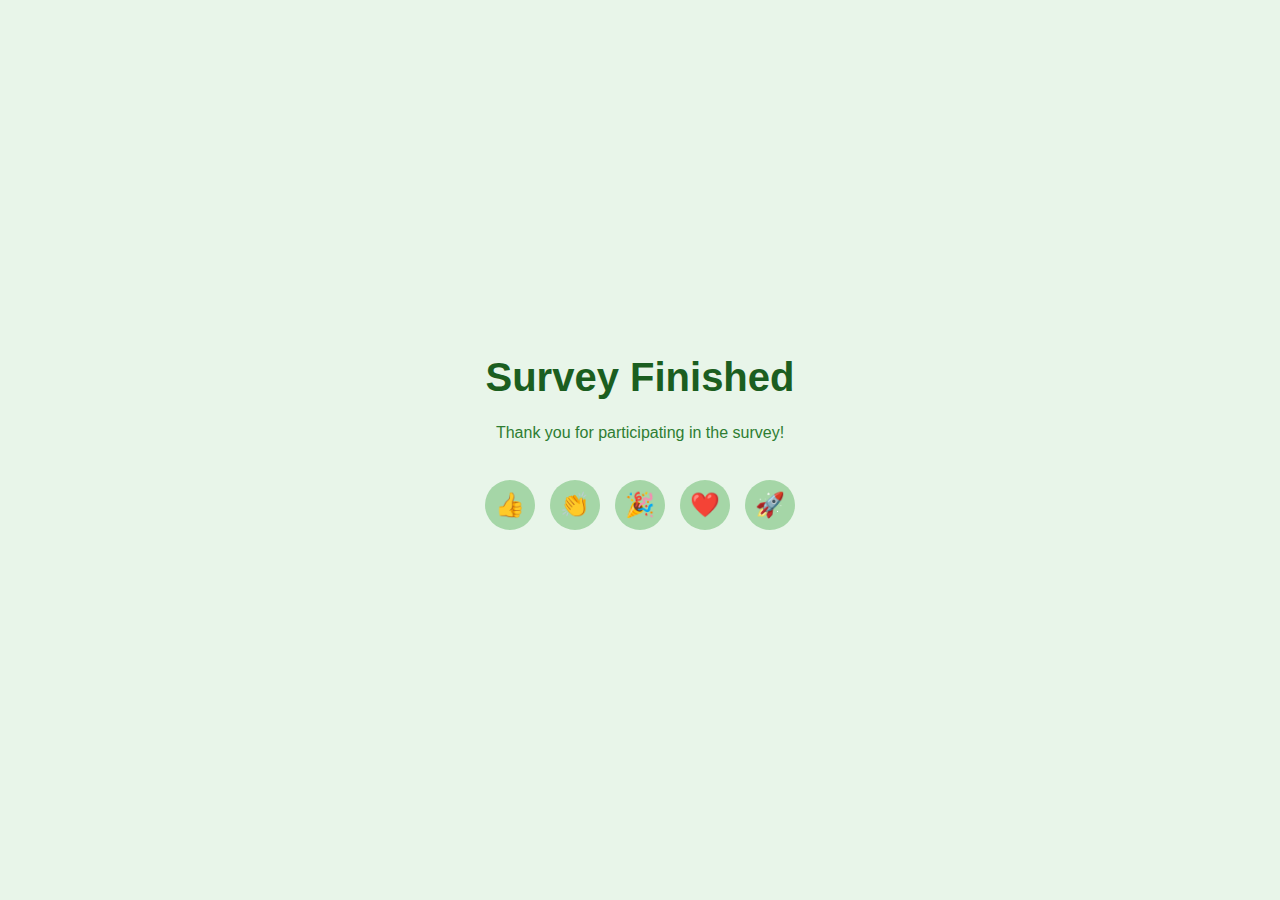
==== views/completed.html @ f111e60a "init commit" ====
<!DOCTYPE html>
<html lang="en">
<head>
    <meta charset="UTF-8">
    <meta name="viewport" content="width=device-width, initial-scale=1.0">
    <title>Survey Finished</title>
    <link rel="stylesheet" href="/static/css/style.css">
</head>
<body>
    <h1>Survey Finished</h1>
    <p>Thank you for participating in the survey!</p>
    <div id="emoji-buttons">
        <button class="emoji-btn" onclick="sendEmoji('👍')">👍</button>
        <button class="emoji-btn" onclick="sendEmoji('👏')">👏</button>
        <button class="emoji-btn" onclick="sendEmoji('🎉')">🎉</button>
        <button class="emoji-btn" onclick="sendEmoji('❤️')">❤️</button>
        <button class="emoji-btn" onclick="sendEmoji('🚀')">🚀</button>
    </div>
    <script src="/static/js/app.js"></script>
</body>
</html>
---- static/css/style.css ----
/* Reset and base styles */
* {
  margin: 0;
  padding: 0;
  box-sizing: border-box;
}

body {
  font-family: 'Arial', sans-serif;
  background-color: #e8f5e9; /* Light baby green background */
  color: #2e7d32; /* Darker green for text */
  min-height: 100vh;
  display: flex;
  flex-direction: column;
  justify-content: center;
  align-items: center;
  padding: 20px;
}

/* Typography */
h1, h2, h3 {
  margin-bottom: 20px;
  text-align: center;
}

h1 {
  font-size: 2.5rem;
  color: #1b5e20; /* Darker green for main heading */
}

h2 {
  font-size: 2rem;
}

h3 {
  font-size: 1.5rem;
}

p, span {
  margin-bottom: 15px;
  line-height: 1.6;
  text-align: center;
}

/* Form elements */
form {
  width: 100%;
  max-width: 400px;
  display: flex;
  flex-direction: column;
  align-items: center;
}

input[type="text"],
input[type="radio"],
select,
button {
  width: 100%;
  padding: 12px;
  margin-bottom: 15px;
  border: 2px solid #4caf50;
  border-radius: 8px;
  font-size: 1rem;
  transition: all 0.3s ease;
}

input[type="text"]:focus,
select:focus {
  outline: none;
  border-color: #2e7d32;
  box-shadow: 0 0 0 2px rgba(76, 175, 80, 0.2);
}

button {
  background-color: #4caf50;
  color: white;
  font-weight: bold;
  cursor: pointer;
  transition: background-color 0.3s ease;
}

button:hover {
  background-color: #45a049;
}

/* Radio buttons */
.radio-group {
  display: flex;
  flex-direction: column;
  align-items: flex-start;
  width: 100%;
  margin-bottom: 15px;
}

.radio-option {
  display: flex;
  align-items: center;
  margin-bottom: 10px;
  cursor: pointer;
}

input[type="radio"] {
  appearance: none;
  -webkit-appearance: none;
  width: 20px;
  height: 20px;
  border: 2px solid #4caf50;
  border-radius: 50%;
  margin-right: 10px;
  display: grid;
  place-content: center;
}

input[type="radio"]::before {
  content: "";
  width: 10px;
  height: 10px;
  border-radius: 50%;
  transform: scale(0);
  transition: 120ms transform ease-in-out;
  box-shadow: inset 1em 1em #4caf50;
}

input[type="radio"]:checked::before {
  transform: scale(1);
}

.radio-option label {
  font-size: 1rem;
  color: #2e7d32;
}

/* Emoji buttons */
#emoji-buttons {
  display: flex;
  justify-content: center;
  flex-wrap: wrap;
  gap: 15px;
  margin-top: 20px;
}

#emoji-buttons button {
  font-size: 1.5rem;
  width: 50px;
  height: 50px;
  padding: 0;
  background-color: #a5d6a7;
  border: none;
  border-radius: 50%;
  cursor: pointer;
  transition: transform 0.2s ease, background-color 0.3s ease;
  display: flex;
  justify-content: center;
  align-items: center;
}

#emoji-buttons button:hover {
  transform: scale(1.1);
  background-color: #81c784;
}

.checkbox-group {
  width: 100%;
  max-width: 400px;
  margin-bottom: 20px;
}

.checkbox-option {
  display: flex;
  align-items: center;
  margin-bottom: 10px;
}

.checkbox-option input[type="checkbox"] {
  appearance: none;
  -webkit-appearance: none;
  width: 20px;
  height: 20px;
  border: 2px solid #4caf50;
  border-radius: 4px;
  margin-right: 10px;
  display: grid;
  place-content: center;
  cursor: pointer;
}

.checkbox-option input[type="checkbox"]::before {
  content: "";
  width: 12px;
  height: 12px;
  transform: scale(0);
  transition: 120ms transform ease-in-out;
  box-shadow: inset 1em 1em #4caf50;
  transform-origin: center;
  clip-path: polygon(14% 44%, 0 65%, 50% 100%, 100% 16%, 80% 0%, 43% 62%);
}

.checkbox-option input[type="checkbox"]:checked::before {
  transform: scale(1);
}

.checkbox-option label {
  font-size: 1rem;
  color: #2e7d32;
  cursor: pointer;
}

.checkbox-option:hover input[type="checkbox"] {
  background-color: #e8f5e9;
}

/* New styles for bottom icons */
.bottom-icons {
  position: fixed;
  bottom: 20px;
  left: 0;
  right: 0;
  display: flex;
  justify-content: space-between;
  align-items: center;
  padding: 0 20px;

  position: fixed;
  bottom: 0;
  display: flex;
  justify-content: space-between;
  width: 100%;
  padding: 0 2em;
}

.user-info {
  display: flex;
  align-items: center;
  font-size: 1.2rem;
}

.user-icon {
  margin-right: 5px;
}

.emoji-button {
  font-size: 1.5rem;
  width: 50px;
  height: 50px;
  padding: 0;
  background-color: #a5d6a7;
  border: none;
  border-radius: 50%;
  cursor: pointer;
  transition: transform 0.2s ease, background-color 0.3s ease;
  display: flex;
  justify-content: center;
  align-items: center;
}

.emoji-button:hover {
  transform: scale(1.1);
  background-color: #81c784;
}

/* Responsive design */
@media (max-width: 600px) {
  body {
    padding: 10px;
  }

  .checkbox-option {
    margin-bottom: 8px;
  }

  .checkbox-option input[type="checkbox"] {
    width: 18px;
    height: 18px;
  }

  .checkbox-option label {
    font-size: 0.9rem;
  }

  h1 {
    font-size: 2rem;
  }

  h2 {
    font-size: 1.75rem;
  }

  h3 {
    font-size: 1.25rem;
  }

  input[type="text"],
  input[type="radio"],
  select,
  button {
    font-size: 0.9rem;
  }

  .radio-option {
    margin-bottom: 8px;
  }

  input[type="radio"] {
    width: 18px;
    height: 18px;
  }

  .radio-option label {
    font-size: 0.9rem;
  }

  #emoji-buttons {
    gap: 10px;
  }

  #emoji-buttons button {
    font-size: 1.2rem;
    width: 40px;
    height: 40px;
  }

  .bottom-icons {
    padding: 0 10px;
  }

  .user-info {
    font-size: 1rem;
  }

  .emoji-button {
    font-size: 1.2rem;
    width: 40px;
    height: 40px;
  }
}
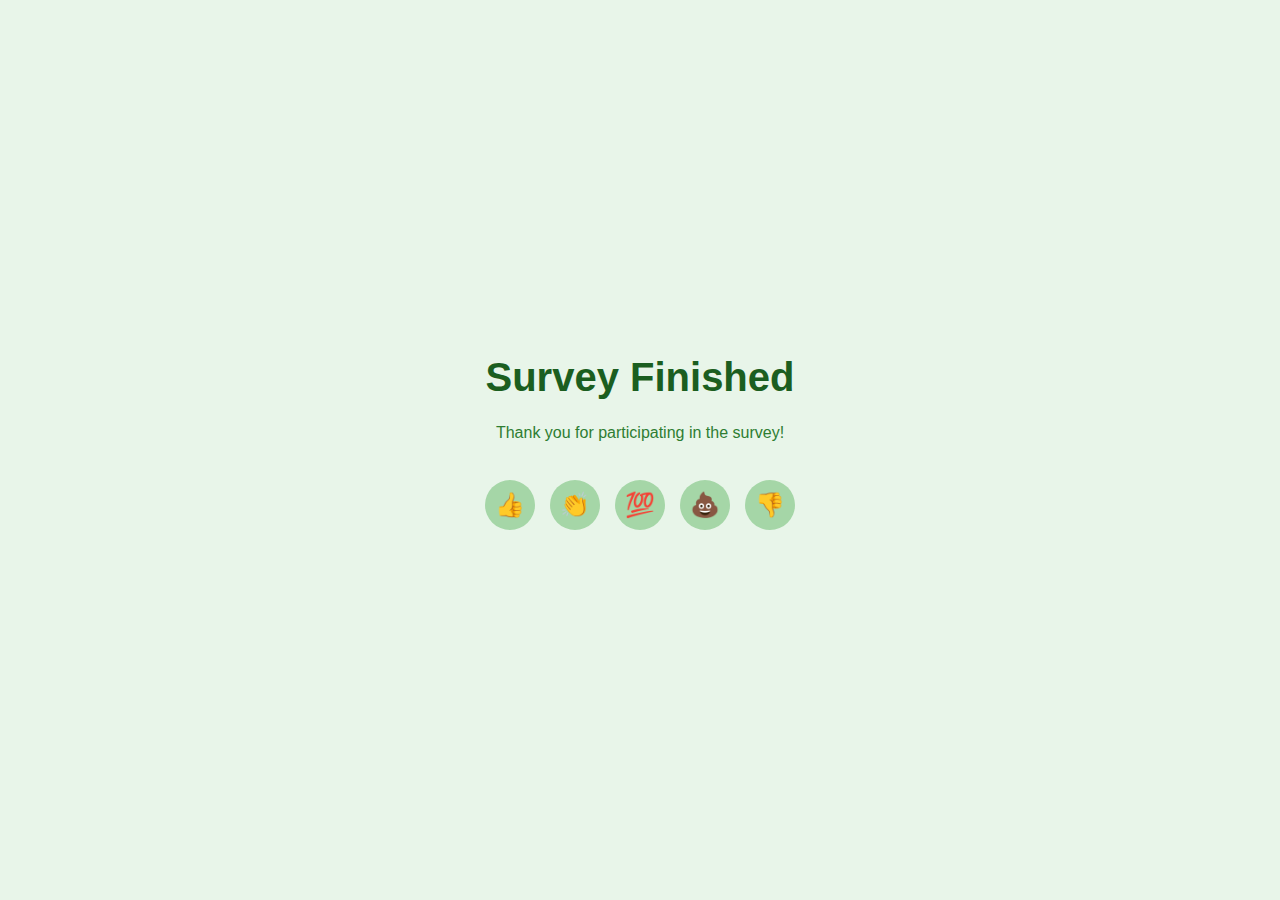
==== commit 880d2b62: "this works" ====
--- a/views/completed.html
+++ b/views/completed.html
@@ -12,10 +12,20 @@
     <div id="emoji-buttons">
         <button class="emoji-btn" onclick="sendEmoji('👍')">👍</button>
         <button class="emoji-btn" onclick="sendEmoji('👏')">👏</button>
-        <button class="emoji-btn" onclick="sendEmoji('🎉')">🎉</button>
-        <button class="emoji-btn" onclick="sendEmoji('❤️')">❤️</button>
-        <button class="emoji-btn" onclick="sendEmoji('🚀')">🚀</button>
+        <button class="emoji-btn" onclick="sendEmoji('💯')">💯</button>
+        <button class="emoji-btn" onclick="sendEmoji('💩')">💩</button>
+        <button class="emoji-btn" onclick="sendEmoji('👎')">👎</button>
     </div>
     <script src="/static/js/app.js"></script>
+    <script>
+window.document.onload = function(e){
+    window.appState.enableEmojis = true;
+}
+
+document.addEventListener('DOMContentLoaded', function() {
+  // This code runs when the basic structure of the page has loaded
+  window.appState.enableEmojis = true;
+});
+        </script>
 </body>
 </html>--- a/static/css/style.css
+++ b/static/css/style.css
@@ -5,7 +5,11 @@
   box-sizing: border-box;
 }
 
-body {
+html, body {
+  height: 100%;
+  overflow: hidden;
+  position: fixed;
+  width: 100%;
   font-family: 'Arial', sans-serif;
   background-color: #e8f5e9; /* Light baby green background */
   color: #2e7d32; /* Darker green for text */
@@ -15,6 +19,16 @@
   justify-content: center;
   align-items: center;
   padding: 20px;
+  touch-action: none;
+  -ms-touch-action: none;
+}
+
+/* Prevent text selection */
+* {
+  user-select: none;
+  -webkit-user-select: none;
+  -moz-user-select: none;
+  -ms-user-select: none;
 }
 
 /* Typography */
@@ -174,8 +188,8 @@
 .checkbox-option input[type="checkbox"] {
   appearance: none;
   -webkit-appearance: none;
-  width: 20px;
-  height: 20px;
+  width: 40px;
+  height: 40px;
   border: 2px solid #4caf50;
   border-radius: 4px;
   margin-right: 10px;
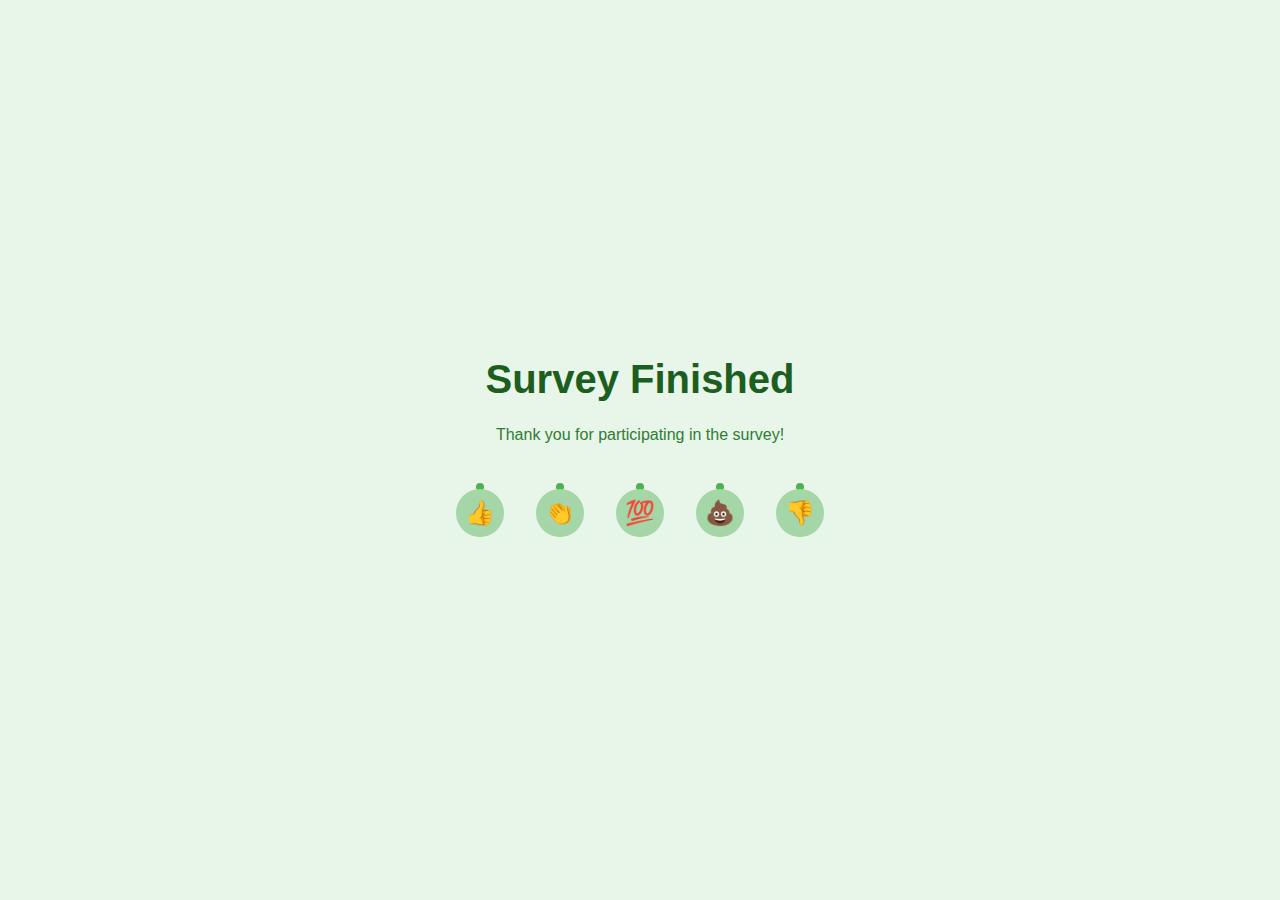
==== commit d38d07a4: "somewhat how a hacky progressbar at the end" ====
--- a/views/completed.html
+++ b/views/completed.html
@@ -4,28 +4,194 @@
     <meta charset="UTF-8">
     <meta name="viewport" content="width=device-width, initial-scale=1.0">
     <title>Survey Finished</title>
-    <link rel="stylesheet" href="/static/css/style.css">
+    <link rel="stylesheet" href="/static/css/base.css">
+    <style>
+#emoji-buttons {
+    display: flex;
+    justify-content: center;
+    flex-wrap: wrap;
+    gap: 20px;
+    margin-top: 20px;
+}
+
+#emoji-buttons button {
+    font-size: 1.5rem;
+    width: 80%;
+    height: 80%;
+    padding: 0;
+    background-color: #a5d6a7;
+    border: none;
+    border-radius: 50%;
+    cursor: pointer;
+    transition: transform 0.2s ease, background-color 0.3s ease;
+    display: flex;
+    justify-content: center;
+    align-items: center;
+    left: 10%;
+    top: 10%;
+}
+
+.emoji-container {
+    position: relative;
+    width: 60px;
+    height: 60px;
+}
+
+.emoji-btn {
+    position: absolute;
+    top: 0;
+    left: 0;
+    width: 100%;
+    height: 100%;
+    font-size: 1.5rem;
+    background-color: transparent;
+    border: none;
+    cursor: pointer;
+    transition: transform 0.2s ease;
+    display: flex;
+    justify-content: center;
+    align-items: center;
+    z-index: 2;
+}
+
+.emoji-btn:hover {
+    transform: scale(1.1);
+}
+
+.circular-progress {
+    --size: 60px;
+    --half-size: calc(var(--size) / 2);
+    --stroke-width: 8px;  /* Increased from 4px to 8px */
+    --radius: calc((var(--size) - var(--stroke-width)) / 2);
+    --circumference: calc(var(--radius) * 3.14159 * 2);
+    --dash: calc((var(--progress, 0) * var(--circumference)) / 100);
+    position: absolute;
+    top: 0;
+    left: 0;
+    width: 100%;
+    height: 100%;
+}
+
+.circular-progress circle {
+    cx: var(--half-size);
+    cy: var(--half-size);
+    r: var(--radius);
+    stroke-width: var(--stroke-width);
+    fill: none;
+    stroke-linecap: round;
+}
+
+.circular-progress circle.bg {
+    stroke: #e0e0e000;
+}
+
+.circular-progress circle.fg {
+    transform: rotate(-90deg);
+    transform-origin: var(--half-size) var(--half-size);
+    stroke-dasharray: var(--dash) calc(var(--circumference) - var(--dash));
+    transition: stroke-dasharray 0.3s ease;
+    stroke: #4caf50;
+}
+
+@property --progress {
+    syntax: "<number>";
+    inherits: false;
+    initial-value: 0;
+}
+
+/* Responsive adjustments */
+/* @media (max-width: 600px) {
+    .emoji-container,
+    .circular-progress {
+        --size: 50px;
+    }
+
+    .emoji-btn {
+        font-size: 1.2rem;
+    }
+
+    #emoji-buttons button {
+        font-size: 1.2rem;
+    }
+} */
+    </style>
 </head>
 <body>
     <h1>Survey Finished</h1>
     <p>Thank you for participating in the survey!</p>
     <div id="emoji-buttons">
-        <button class="emoji-btn" onclick="sendEmoji('👍')">👍</button>
-        <button class="emoji-btn" onclick="sendEmoji('👏')">👏</button>
-        <button class="emoji-btn" onclick="sendEmoji('💯')">💯</button>
-        <button class="emoji-btn" onclick="sendEmoji('💩')">💩</button>
-        <button class="emoji-btn" onclick="sendEmoji('👎')">👎</button>
+        <div class="emoji-container">
+            <svg width="60" height="60" viewBox="0 0 60 60" class="circular-progress">
+                <circle class="bg"></circle>
+                <circle class="fg"></circle>
+            </svg>
+            <button class="emoji-btn" data-emoji="👍">👍</button>
+        </div>
+        <div class="emoji-container">
+            <svg width="60" height="60" viewBox="0 0 60 60" class="circular-progress">
+                <circle class="bg"></circle>
+                <circle class="fg"></circle>
+            </svg>
+            <button class="emoji-btn" data-emoji="👏">👏</button>
+        </div>
+        <div class="emoji-container">
+            <svg width="60" height="60" viewBox="0 0 60 60" class="circular-progress">
+                <circle class="bg"></circle>
+                <circle class="fg"></circle>
+            </svg>
+            <button class="emoji-btn" data-emoji="💯">💯</button>
+        </div>
+        <div class="emoji-container">
+            <svg width="60" height="60" viewBox="0 0 60 60" class="circular-progress">
+                <circle class="bg"></circle>
+                <circle class="fg"></circle>
+            </svg>
+            <button class="emoji-btn" data-emoji="💩">💩</button>
+        </div>
+        <div class="emoji-container">
+            <svg width="60" height="60" viewBox="0 0 60 60" class="circular-progress">
+                <circle class="bg"></circle>
+                <circle class="fg"></circle>
+            </svg>
+            <button class="emoji-btn" data-emoji="👎">👎</button>
+        </div>
     </div>
     <script src="/static/js/app.js"></script>
     <script>
-window.document.onload = function(e){
-    window.appState.enableEmojis = true;
-}
+        document.addEventListener('DOMContentLoaded', function() {
+            window.appState.enableEmojis = true;
 
-document.addEventListener('DOMContentLoaded', function() {
-  // This code runs when the basic structure of the page has loaded
-  window.appState.enableEmojis = true;
-});
-        </script>
+            // Initial update of all progress circles
+            updateAllProgressCircles();
+
+            // Add click event listeners to emoji buttons
+            document.querySelectorAll('.emoji-btn').forEach(button => {
+                button.addEventListener('click', function() {
+                    const emoji = this.getAttribute('data-emoji');
+                    window.sendEmoji(emoji);
+                    // Update all progress circles after each click
+                    updateAllProgressCircles();
+                });
+            });
+        });
+
+        function updateAllProgressCircles() {
+            const allCounts = window.getAllEmojiCounts();
+            const totalCount = Object.values(allCounts).reduce((sum, count) => sum + count, 0);
+
+            document.querySelectorAll('.emoji-btn').forEach(button => {
+                const emoji = button.getAttribute('data-emoji');
+                const count = window.getEmojiCount(emoji);
+                const percentage = totalCount > 0 ? (count / totalCount) * 100 : 0;
+                updateProgressCircle(button.previousElementSibling, percentage);
+            });
+        }
+
+        function updateProgressCircle(svg, percentage) {
+            svg.style.setProperty('--progress', percentage);
+        }
+
+        windows.updateAllProgressCircles = updateAllProgressCircles
+    </script>
 </body>
 </html>--- a/static/css/base.css
+++ b/static/css/base.css
@@ -0,0 +1,386 @@
+@import url("/static/css/checkbox.css");
+@import url("/static/css/radio.css");
+@import url("/static/css/userCount.css");
+@import url("/static/css/emojis.css");
+@import url("/static/css/barChart.css");
+/* Reset and base styles */
+* {
+  margin: 0;
+  padding: 0;
+  box-sizing: border-box;
+  user-select: none;
+  -webkit-user-select: none;
+  -moz-user-select: none;
+  -ms-user-select: none;
+}
+
+:root {
+  --primary-color: #4caf50;
+  --primary-dark: #2e7d32;
+  --primary-darker: #1b5e20;
+  --primary-light: #81c784;
+  --background-color: #e8f5e9;
+  --text-color: #2e7d32;
+  --safe-area-inset-bottom: env(safe-area-inset-bottom, 0px);
+}
+
+html {
+  height: 100%;
+  overflow: hidden;
+}
+
+body {
+  position: fixed;
+  width: 100%;
+  height: 100%;
+  touch-action: manipulation;
+  overflow: hidden;
+  font-family: 'Arial', sans-serif;
+  background-color: var(--background-color);
+  color: var(--text-color);
+  display: flex;
+  flex-direction: column;
+  justify-content: center;
+  align-items: center;
+  padding: 20px;
+  padding-bottom: calc(20px + var(--safe-area-inset-bottom));
+  /* touch-action: none; */
+  -ms-touch-action: none;
+  position: relative;
+  /* overflow-y: auto; */
+  -webkit-overflow-scrolling: touch;
+}
+
+main {
+  flex: 1;
+  display: flex;
+  flex-direction: column;
+  justify-content: center;
+  align-items: center;
+  width: 100%;
+  max-width: 600px;
+  margin: auto;
+}
+
+/* Typography */
+h1, h2, h3 {
+  margin-bottom: 20px;
+  text-align: center;
+}
+
+h1 {
+  font-size: 2.5rem;
+  color: #1b5e20; /* Darker green for main heading */
+}
+
+h2 {
+  font-size: 2rem;
+}
+
+h3 {
+  font-size: 1.5rem;
+}
+
+p, span {
+  margin-bottom: 15px;
+  line-height: 1.6;
+  text-align: center;
+}
+
+/* Form elements */
+form {
+  width: 100%;
+  max-width: 400px;
+  display: flex;
+  flex-direction: column;
+  align-items: center;
+}
+
+
+form input[type="text"],
+form input[type="radio"],
+form select,
+form button {
+  width: 100%;
+  padding: 12px;
+  margin-bottom: 15px;
+  border: 2px solid #4caf50;
+  border-radius: 8px;
+  font-size: 1rem;
+  transition: all 0.3s ease;
+}
+
+input[type="text"]:focus,
+select:focus {
+  outline: none;
+  border-color: #2e7d32;
+  box-shadow: 0 0 0 2px rgba(76, 175, 80, 0.2);
+}
+
+button {
+  background-color: #4caf50;
+  color: white;
+  font-weight: bold;
+  cursor: pointer;
+  transition: background-color 0.3s ease;
+  padding: 12px;
+  margin-bottom: 15px;
+  border: 2px solid #4caf50;
+  border-radius: 8px;
+  font-size: 1rem;
+  transition: all 0.3s ease;
+}
+
+button:hover {
+  background-color: #45a049;
+}
+
+/* Radio buttons */
+.radio-group {
+  display: flex;
+  flex-direction: column;
+  align-items: flex-start;
+  width: 100%;
+  margin-bottom: 15px;
+}
+
+.radio-option {
+  display: flex;
+  align-items: center;
+  margin-bottom: 10px;
+  cursor: pointer;
+}
+
+input[type="radio"] {
+  appearance: none;
+  -webkit-appearance: none;
+  width: 20px;
+  height: 20px;
+  border: 2px solid #4caf50;
+  border-radius: 50%;
+  margin-right: 10px;
+  display: grid;
+  place-content: center;
+}
+
+input[type="radio"]::before {
+  content: "";
+  width: 10px;
+  height: 10px;
+  border-radius: 50%;
+  transform: scale(0);
+  transition: 120ms transform ease-in-out;
+  box-shadow: inset 1em 1em #4caf50;
+}
+
+input[type="radio"]:checked::before {
+  transform: scale(1);
+}
+
+.radio-option label {
+  font-size: 1rem;
+  color: #2e7d32;
+}
+
+/* Emoji buttons */
+#emoji-buttons {
+  display: flex;
+  justify-content: center;
+  flex-wrap: wrap;
+  gap: 15px;
+  margin-top: 20px;
+}
+
+#emoji-buttons button {
+  font-size: 1.5rem;
+  width: 50px;
+  height: 50px;
+  padding: 0;
+  background-color: #a5d6a7;
+  border: none;
+  border-radius: 50%;
+  cursor: pointer;
+  transition: transform 0.2s ease, background-color 0.3s ease;
+  display: flex;
+  justify-content: center;
+  align-items: center;
+}
+
+#emoji-buttons button:hover {
+  transform: scale(1.1);
+  background-color: #81c784;
+}
+
+/* New styles for bottom icons */
+.bottom-icons {
+  position: fixed;
+  bottom: var(--safe-area-inset-bottom);
+  left: 0;
+  right: 0;
+  display: flex;
+  justify-content: space-between;
+  align-items: center;
+  padding: 10px 20px;
+  z-index: 1;
+}
+
+.user-info {
+  display: flex;
+  align-items: center;
+  gap: 0.5em;
+}
+.user-count {
+  font-size: 1.2em;
+}
+
+.emoji-button {
+  font-size: 1.5rem;
+  width: 50px;
+  height: 50px;
+  padding: 0;
+  background-color: #a5d6a7;
+  border: none;
+  border-radius: 50%;
+  cursor: pointer;
+  transition: transform 0.2s ease, background-color 0.3s ease;
+  display: flex;
+  margin-right: 1em !important;
+  justify-content: center;
+  align-items: center;
+}
+
+.emoji-button:hover {
+  transform: scale(1.1);
+  background-color: #81c784;
+}
+
+input[type="text"] {
+  width: 100%;
+  max-width: 400px;
+  padding: 15px;
+  margin-bottom: 15px;
+  border: 2px solid var(--primary-color);
+  border-radius: 8px;
+  font-size: 18px;
+  /* Increased font size */
+  text-align: center;
+  /* Center the text */
+  transition: all 0.3s ease;
+}
+
+input[type="text"]:focus {
+  outline: none;
+  border-color: var(--primary-dark);
+  box-shadow: 0 0 0 2px rgba(76, 175, 80, 0.2);
+}
+
+/* Prevent zoom on iOS devices */
+@supports (-webkit-touch-callout: none) {
+
+  input[type="text"],
+  input[type="number"],
+  select,
+  textarea {
+      font-size: 16px;
+      /* Minimum font size to prevent zoom on iOS */
+  }
+}
+
+/* Responsive adjustments */
+@media (max-width: 600px) {
+  input[type="text"] {
+      font-size: 16px;
+      /* Ensure minimum font size on smaller screens */
+  }
+}
+
+/* Responsive design */
+@media (max-width: 600px) {
+  body {
+    padding: 10px;
+    padding-bottom: calc(10px + var(--safe-area-inset-bottom));
+  }
+
+  .checkbox-option {
+    margin-bottom: 8px;
+  }
+
+  .checkbox-option input[type="checkbox"] {
+    width: 18px;
+    height: 18px;
+  }
+
+  .checkbox-option label {
+    font-size: 0.9rem;
+  }
+
+  h1 {
+    font-size: 2rem;
+  }
+
+  h2 {
+    font-size: 1.75rem;
+  }
+
+  h3 {
+    font-size: 1.25rem;
+  }
+
+  input[type="text"],
+  input[type="radio"],
+  select,
+  button {
+    font-size: 0.9rem;
+  }
+
+  .radio-option {
+    margin-bottom: 8px;
+  }
+
+  input[type="radio"] {
+    width: 18px;
+    height: 18px;
+  }
+
+  .radio-option label {
+    font-size: 0.9rem;
+  }
+
+  #emoji-buttons {
+    gap: 10px;
+  }
+
+  #emoji-buttons button {
+    font-size: 1.2rem;
+    width: 40px;
+    height: 40px;
+  }
+
+  .bottom-icons {
+    padding: 0 10px;
+  }
+
+  .user-info {
+    font-size: 1rem;
+  }
+
+  .emoji-button {
+    font-size: 1.2rem;
+    width: 40px;
+    height: 40px;
+  }
+}
+
+/* iOS-specific adjustments */
+@supports (-webkit-touch-callout: none) {
+  body {
+    /* Fallback for older iOS versions */
+    padding-bottom: 70px;
+  }
+
+  .bottom-icons {
+    /* Fallback for older iOS versions */
+    bottom: 0;
+    padding-bottom: max(10px, var(--safe-area-inset-bottom));
+  }
+}
